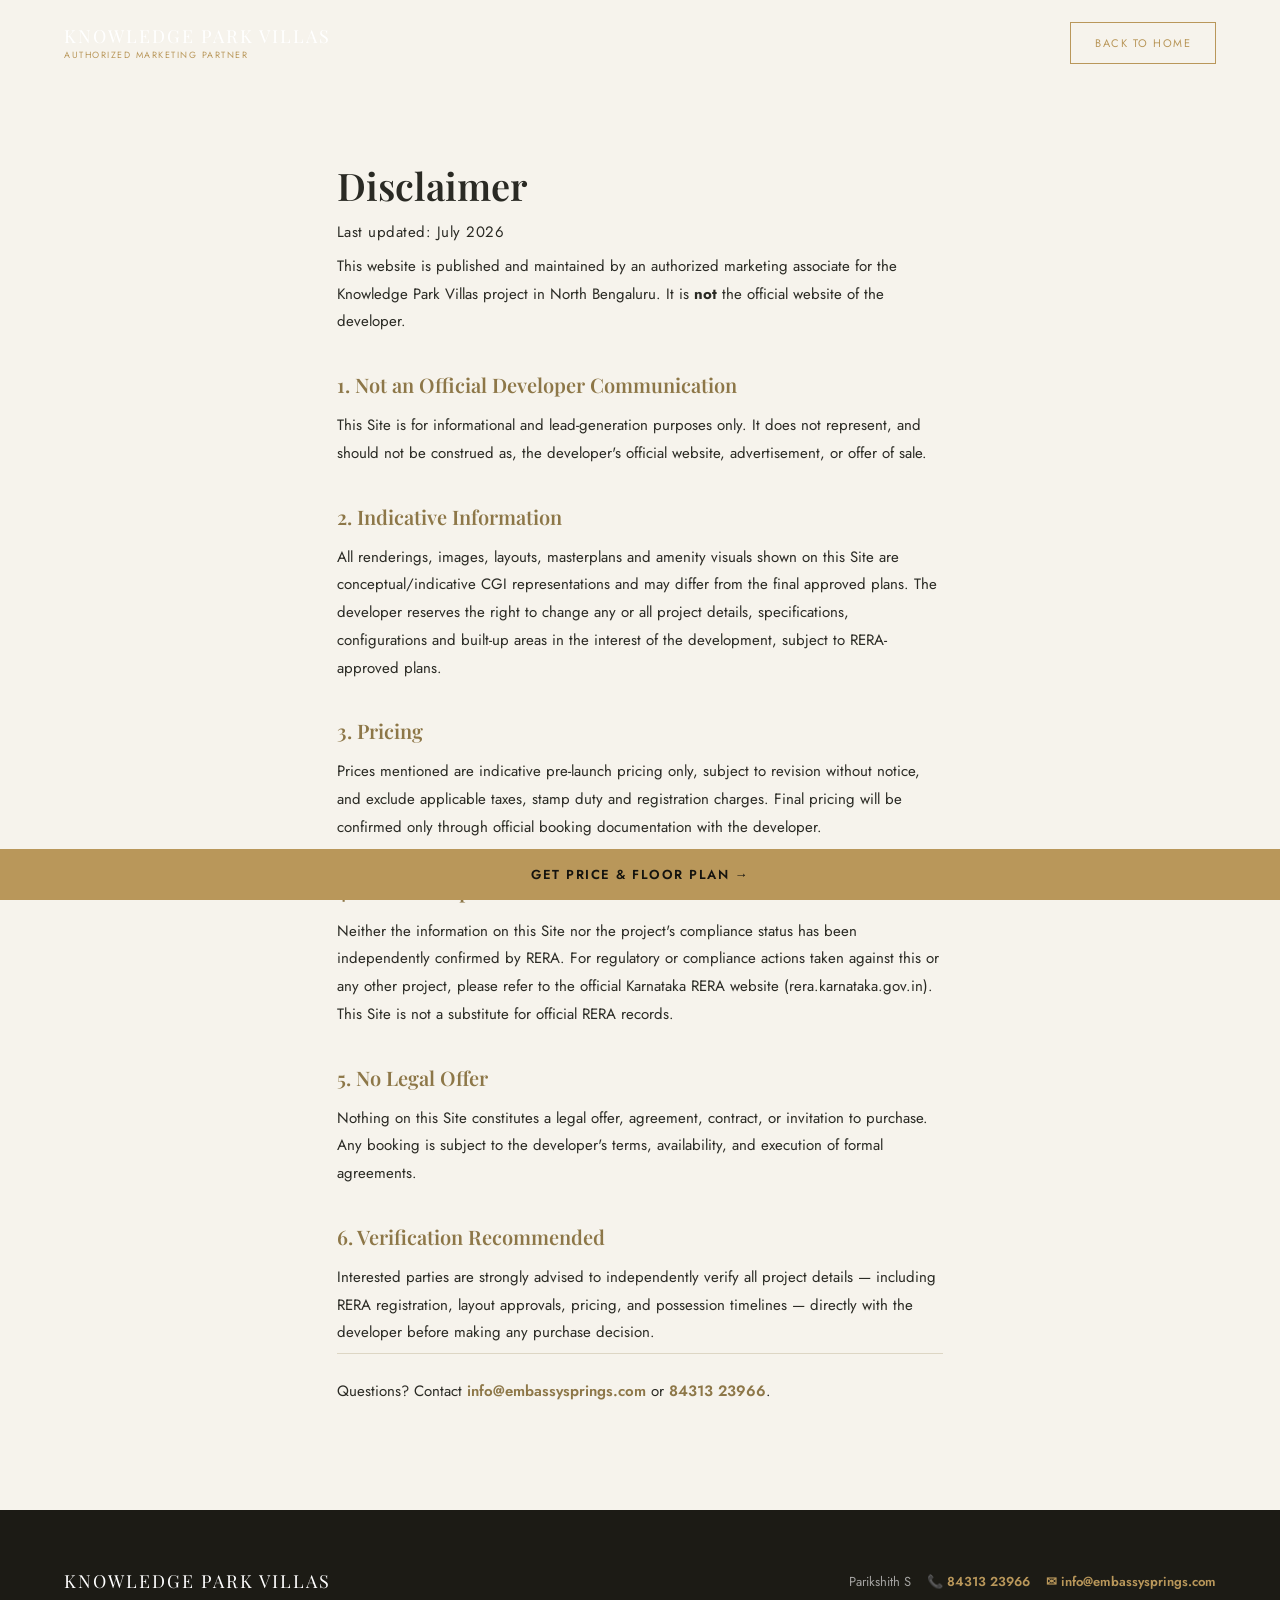
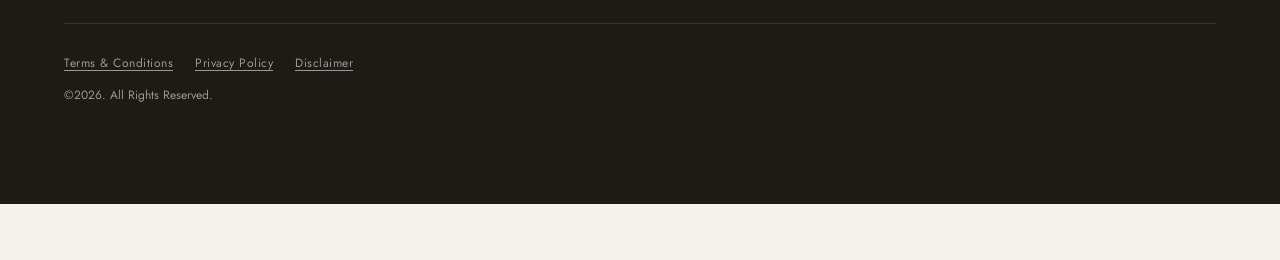
==== disclaimer.html @ 80ee33af "Add project site files" ====
<!DOCTYPE html>
<html lang="en">
<head>
<meta charset="UTF-8">
<meta name="viewport" content="width=device-width, initial-scale=1.0">
<title>Disclaimer | Knowledge Park Villas</title>
<meta name="description" content="Disclaimer for the Knowledge Park Villas pre-launch information website, North Bengaluru. Not an official developer communication.">
<meta name="robots" content="index, follow">
<link rel="canonical" href="https://knowledgeparkvillas.com/disclaimer.html">
<link rel="icon" type="image/svg+xml" href="data:image/svg+xml,%3Csvg xmlns='http://www.w3.org/2000/svg' viewBox='0 0 100 100'%3E%3Crect width='100' height='100' fill='%2315140f'/%3E%3Ctext x='50' y='68' font-size='60' text-anchor='middle' fill='%23b9975a' font-family='Georgia,serif'%3EK%3C/text%3E%3C/svg%3E">
<link rel="stylesheet" href="style.css">
<link rel="preconnect" href="https://fonts.googleapis.com">
<link href="https://fonts.googleapis.com/css2?family=Playfair+Display:ital,wght@0,500;0,600;1,500;1,600&family=Jost:wght@300;400;500;600&display=swap" rel="stylesheet">
</head>
<body>

  <header class="navbar scrolled">
    <a href="index.html" class="logo">
      KNOWLEDGE PARK VILLAS
      <span>Authorized Marketing Partner</span>
    </a>
    <a href="index.html" class="nav-cta">Back to Home</a>
  </header>

  <section class="legal-page">
    <h1>Disclaimer</h1>
    <p class="legal-updated">Last updated: July 2026</p>

    <p>This website is published and maintained by an authorized marketing associate for the Knowledge Park Villas project in North Bengaluru. It is <strong>not</strong> the official website of the developer.</p>

    <h2>1. Not an Official Developer Communication</h2>
    <p>This Site is for informational and lead-generation purposes only. It does not represent, and should not be construed as, the developer's official website, advertisement, or offer of sale.</p>

    <h2>2. Indicative Information</h2>
    <p>All renderings, images, layouts, masterplans and amenity visuals shown on this Site are conceptual/indicative CGI representations and may differ from the final approved plans. The developer reserves the right to change any or all project details, specifications, configurations and built-up areas in the interest of the development, subject to RERA-approved plans.</p>

    <h2>3. Pricing</h2>
    <p>Prices mentioned are indicative pre-launch pricing only, subject to revision without notice, and exclude applicable taxes, stamp duty and registration charges. Final pricing will be confirmed only through official booking documentation with the developer.</p>

    <h2>4. RERA Compliance</h2>
    <p>Neither the information on this Site nor the project's compliance status has been independently confirmed by RERA. For regulatory or compliance actions taken against this or any other project, please refer to the official Karnataka RERA website (rera.karnataka.gov.in). This Site is not a substitute for official RERA records.</p>

    <h2>5. No Legal Offer</h2>
    <p>Nothing on this Site constitutes a legal offer, agreement, contract, or invitation to purchase. Any booking is subject to the developer's terms, availability, and execution of formal agreements.</p>

    <h2>6. Verification Recommended</h2>
    <p>Interested parties are strongly advised to independently verify all project details — including RERA registration, layout approvals, pricing, and possession timelines — directly with the developer before making any purchase decision.</p>

    <p class="legal-contact">Questions? Contact <a href="mailto:info@embassysprings.com">info@embassysprings.com</a> or <a href="tel:8431323966">84313 23966</a>.</p>
  </section>

  <footer>
    <div class="footer-top">
      <a href="index.html" class="logo">KNOWLEDGE PARK VILLAS</a>
      <div class="footer-phone">
        <span>Parikshith S</span>
        <a href="tel:8431323966">📞 84313 23966</a>
        <a href="mailto:info@embassysprings.com">✉ info@embassysprings.com</a>
      </div>
    </div>
    <div class="legal-links">
      <a href="terms.html">Terms &amp; Conditions</a>
      <a href="privacy.html">Privacy Policy</a>
      <a href="disclaimer.html">Disclaimer</a>
    </div>
    <p class="copy">©2026. All Rights Reserved.</p>
  </footer>

  <a href="index.html#enquire" class="sticky-cta">Get Price &amp; Floor Plan →</a>

  <script src="script.js"></script>
</body>
</html>
---- style.css ----
:root {
  --black: #15140f;
  --black-soft: #1c1b15;
  --cream: #f6f3ec;
  --cream-dim: #ece7da;
  --gold: #b9975a;
  --gold-dim: #8d7748;
  --text: #2a2a24;
  --muted: #6e6a5d;
  --muted-light: rgba(246,243,236,0.7);
}

* { margin: 0; padding: 0; box-sizing: border-box; }
html { scroll-behavior: smooth; }

body {
  font-family: 'Jost', sans-serif;
  background: var(--cream);
  color: var(--text);
  overflow-x: hidden;
}

h1, h2, h3 { font-family: 'Playfair Display', serif; font-weight: 600; }
em { font-style: italic; font-weight: 500; color: var(--gold); }
a { color: inherit; text-decoration: none; }
ul { list-style: none; }

/* Fade-up scroll animation */
.fade-up {
  opacity: 0;
  transform: translateY(28px);
  transition: opacity 0.9s cubic-bezier(.2,.6,.2,1), transform 0.9s cubic-bezier(.2,.6,.2,1);
}
.fade-up.visible {
  opacity: 1;
  transform: translateY(0);
}

/* Navbar */
.navbar {
  position: fixed;
  top: 0; left: 0; right: 0;
  z-index: 100;
  display: flex;
  align-items: center;
  justify-content: space-between;
  padding: 22px 5%;
  background: rgba(21,20,15,0.0);
  transition: background 0.4s ease, padding 0.4s ease;
}
.navbar.scrolled {
  background: rgba(21,20,15,0.92);
  padding: 14px 5%;
  backdrop-filter: blur(8px);
}

.logo {
  color: #fff;
  font-family: 'Playfair Display', serif;
  font-size: 18px;
  letter-spacing: 2px;
  display: flex;
  flex-direction: column;
  line-height: 1.3;
}
.logo span {
  font-family: 'Jost', sans-serif;
  font-size: 9px;
  letter-spacing: 1.5px;
  color: var(--gold);
  text-transform: uppercase;
}

.nav-links { display: flex; gap: 34px; }
.nav-links a {
  color: rgba(255,255,255,0.85);
  font-size: 12px;
  letter-spacing: 1.5px;
  text-transform: uppercase;
}
.nav-links a:hover { color: var(--gold); }

.nav-cta {
  border: 1px solid var(--gold);
  color: var(--gold);
  font-size: 11px;
  letter-spacing: 1.5px;
  text-transform: uppercase;
  padding: 12px 24px;
}
.nav-cta:hover { background: var(--gold); color: var(--black); }

.nav-toggle {
  display: none;
  flex-direction: column;
  justify-content: center;
  gap: 5px;
  width: 30px;
  height: 24px;
  background: none;
  border: none;
  cursor: pointer;
  z-index: 200;
}
.nav-toggle span {
  display: block;
  width: 100%;
  height: 1.5px;
  background: #fff;
  transition: transform 0.3s ease, opacity 0.3s ease;
}
.nav-toggle.open span:nth-child(1) { transform: translateY(6.5px) rotate(45deg); }
.nav-toggle.open span:nth-child(2) { opacity: 0; }
.nav-toggle.open span:nth-child(3) { transform: translateY(-6.5px) rotate(-45deg); }

.mobile-nav {
  position: fixed;
  top: 0; right: -100%;
  width: 78%;
  max-width: 320px;
  height: 100vh;
  background: var(--black);
  z-index: 150;
  display: flex;
  flex-direction: column;
  justify-content: center;
  gap: 28px;
  padding: 40px;
  transition: right 0.4s ease;
}
.mobile-nav.open { right: 0; }

.nav-backdrop {
  position: fixed;
  top: 0; left: 0; right: 0; bottom: 0;
  background: rgba(0,0,0,0.5);
  z-index: 140;
  opacity: 0;
  pointer-events: none;
  transition: opacity 0.3s ease;
}
.nav-backdrop.open {
  opacity: 1;
  pointer-events: auto;
}
.mobile-nav a {
  color: #fff;
  font-size: 16px;
  letter-spacing: 1px;
  text-transform: uppercase;
}
.mobile-nav .btn-gold {
  margin-top: 14px;
  text-align: center;
}
body.nav-open { overflow: hidden; }

/* Hero */
.hero {
  position: relative;
  height: 100vh;
  display: flex;
  align-items: center;
  overflow: hidden;
}
.hero-video {
  position: absolute;
  background-image: url('assets/lodha.png');
  top: 0; left: 0;
  width: 100%; height: 100%;
  object-fit: cover;
  z-index: 0;
}
.hero-overlay {
  position: absolute;
  top: 0; left: 0; right: 0; bottom: 0;
  background: linear-gradient(180deg, rgba(10,10,8,0.55) 0%, rgba(10,10,8,0.35) 45%, rgba(10,10,8,0.75) 100%);
  z-index: 1;
}
.hero-content {
  position: relative;
  z-index: 2;
  color: #fff;
  max-width: 720px;
  padding: 0 5%;
}
.eyebrow {
  letter-spacing: 3px;
  font-size: 12px;
  color: var(--gold);
  margin-bottom: 22px;
  text-transform: uppercase;
}
.hero h1 {
  font-size: 56px;
  line-height: 1.18;
  margin-bottom: 22px;
}
.hero-sub {
  font-size: 16px;
  color: rgba(255,255,255,0.85);
  max-width: 480px;
  margin-bottom: 34px;
}

.btn-gold {
  display: inline-block;
  background: var(--gold);
  color: var(--black);
  padding: 16px 36px;
  font-size: 12px;
  letter-spacing: 2px;
  text-transform: uppercase;
  transition: background 0.3s ease, transform 0.3s ease;
}
.btn-gold:hover { background: var(--cream); transform: translateY(-2px); }

.btn-outline {
  display: inline-block;
  border: 1px solid var(--gold-dim);
  color: var(--gold-dim);
  padding: 14px 30px;
  font-size: 11px;
  letter-spacing: 2px;
  text-transform: uppercase;
  transition: all 0.3s ease;
}
.btn-outline:hover { background: var(--gold); color: #fff; border-color: var(--gold); }

.scroll-indicator {
  position: absolute;
  bottom: -120px;
  left: 0;
  font-size: 10px;
  letter-spacing: 3px;
  color: rgba(255,255,255,0.7);
  display: flex;
  flex-direction: column;
  align-items: center;
  gap: 10px;
}
.scroll-indicator span {
  width: 1px;
  height: 36px;
  background: rgba(255,255,255,0.5);
  animation: scrolldown 1.8s infinite;
}
@keyframes scrolldown {
  0% { transform: scaleY(0); transform-origin: top; opacity: 0; }
  40% { transform: scaleY(1); transform-origin: top; opacity: 1; }
  100% { transform: scaleY(0); transform-origin: bottom; opacity: 0; }
}

/* Marquee */
.marquee {
  background: var(--black);
  overflow: hidden;
  padding: 16px 0;
  white-space: nowrap;
}
.marquee-track {
  display: inline-flex;
  animation: scrollMarquee 32s linear infinite;
}
.marquee-track span {
  color: var(--gold);
  font-size: 12px;
  letter-spacing: 2px;
  text-transform: uppercase;
  padding: 0 28px;
}
@keyframes scrollMarquee {
  0% { transform: translateX(0); }
  100% { transform: translateX(-50%); }
}

/* Section generics */
section { padding: 110px 5%; }
.tag {
  color: var(--gold-dim);
  font-size: 12px;
  letter-spacing: 3px;
  text-transform: uppercase;
  margin-bottom: 18px;
}
.center { text-align: center; }
section h2 { font-size: 38px; line-height: 1.3; margin-bottom: 24px; }

/* Overview */
.overview {
  display: grid;
  grid-template-columns: 1.2fr 1fr;
  gap: 60px;
  align-items: start;
}
.overview-text p { color: var(--muted); font-size: 15.5px; line-height: 1.85; margin-bottom: 26px; max-width: 520px; }
.overview-text ul { margin-bottom: 30px; }
.overview-text li { font-size: 14px; color: var(--text); margin-bottom: 12px; }

.stat-grid {
  display: grid;
  grid-template-columns: repeat(2, 1fr);
  gap: 1px;
  background: var(--gold-dim);
  border: 1px solid var(--gold-dim);
}
.stat-box {
  background: var(--cream);
  padding: 36px 24px;
}
.stat-box strong {
  display: block;
  font-family: 'Playfair Display', serif;
  font-size: 32px;
  color: var(--gold-dim);
  margin-bottom: 8px;
}
.stat-box span {
  font-size: 11px;
  letter-spacing: 1.5px;
  text-transform: uppercase;
  color: var(--muted);
}

/* Gallery */
.gallery { padding: 0 5% 110px; }
.gallery-grid {
  display: grid;
  grid-template-columns: repeat(3, 1fr);
  grid-template-rows: 280px 280px;
  gap: 8px;
}
.g-item {
  border-radius: 2px;
  overflow: hidden;
}
.g-item img {
  width: 100%;
  height: 100%;
  object-fit: cover;
  display: block;
  transition: transform 0.6s ease;
}
.g-item:hover img { transform: scale(1.05); }
.g-tall { grid-row: span 2; }
.g-wide { grid-column: span 2; }

/* Highlights */
.highlights { background: var(--black); color: #fff; }
.highlights .tag { color: var(--gold); }
.highlights h2 { color: #fff; }
.highlight-grid {
  display: grid;
  grid-template-columns: repeat(4, 1fr);
  gap: 1px;
  background: rgba(255,255,255,0.12);
  margin-top: 60px;
}
.highlight-card {
  background: var(--black);
  padding: 40px 28px;
  position: relative;
}
.hnum { font-family: 'Playfair Display', serif; font-size: 13px; color: rgba(255,255,255,0.35); }
.htag { color: var(--gold); font-size: 11px; letter-spacing: 2px; margin: 18px 0 10px; }
.highlight-card h3 { color: #fff; font-size: 19px; margin-bottom: 12px; }
.highlight-card p { font-size: 13.5px; color: rgba(255,255,255,0.6); line-height: 1.7; }

/* Pricing */
.pricing { background: var(--cream-dim); }
.price-grid {
  display: grid;
  grid-template-columns: repeat(4, 1fr);
  gap: 22px;
  margin-top: 60px;
}
.price-card {
  background: var(--cream);
  border: 1px solid #ddd6c4;
  padding: 38px 28px;
  position: relative;
  transition: transform 0.4s ease, box-shadow 0.4s ease;
}
.price-card:hover { transform: translateY(-6px); box-shadow: 0 20px 40px rgba(0,0,0,0.08); }
.price-card.featured { border-color: var(--gold); background: #fffdf7; }
.ribbon {
  position: absolute;
  top: -1px; right: -1px;
  background: var(--gold);
  color: #fff;
  font-size: 10px;
  letter-spacing: 1px;
  text-transform: uppercase;
  padding: 6px 14px;
}
.price-card h3 { font-size: 24px; margin-bottom: 10px; }
.psize { font-size: 12.5px; color: var(--muted); margin-bottom: 14px; }
.pprice { font-family: 'Playfair Display', serif; font-size: 22px; color: var(--gold-dim); margin-bottom: 18px; }
.price-card ul { margin-bottom: 26px; }
.price-card li {
  font-size: 13px;
  color: var(--text);
  margin-bottom: 8px;
  padding-left: 14px;
  position: relative;
}
.price-card li::before {
  content: '✦';
  position: absolute;
  left: 0;
  color: var(--gold);
  font-size: 10px;
}
.price-note {
  text-align: center;
  font-size: 12px;
  color: var(--muted);
  max-width: 640px;
  margin: 50px auto 0;
  line-height: 1.7;
}

/* Location */
.location {
  display: grid;
  grid-template-columns: 1fr 1fr;
  gap: 60px;
  align-items: center;
}
.location-text p { color: var(--muted); font-size: 15px; line-height: 1.8; margin-bottom: 30px; max-width: 460px; }
.loc-list {
  display: grid;
  grid-template-columns: repeat(2, 1fr);
  gap: 24px;
  margin-bottom: 34px;
}
.loc-list div { display: flex; flex-direction: column; gap: 4px; }
.loc-list strong { font-family: 'Playfair Display', serif; color: var(--gold-dim); font-size: 18px; }
.loc-list span { font-size: 12.5px; color: var(--muted); }
.location-map iframe {
  width: 100%;
  height: 360px;
  border: 0;
  filter: grayscale(15%);
}

/* About */
.about { text-align: center; }
.about-lead {
  max-width: 640px;
  margin: 0 auto 60px;
  font-size: 15.5px;
  color: var(--muted);
  line-height: 1.85;
}
.about-grid {
  display: grid;
  grid-template-columns: repeat(3, 1fr);
  gap: 1px;
  background: #ddd6c4;
  border: 1px solid #ddd6c4;
}
.about-card {
  background: var(--cream);
  padding: 40px 30px;
  text-align: left;
}
.about-card .hnum { font-family: 'Playfair Display', serif; font-size: 13px; color: var(--muted); opacity: 0.6; }
.about-card h3 { font-size: 18px; margin: 16px 0 12px; }
.about-card p { font-size: 13.5px; color: var(--muted); line-height: 1.7; }
.about-cta { display: inline-block; margin-top: 50px; }

/* FAQ */
.faq { background: var(--cream-dim); }
.accordion { max-width: 760px; margin: 60px auto 0; }
.acc-item { border-bottom: 1px solid #ddd6c4; }
.acc-head {
  width: 100%;
  background: none;
  border: none;
  text-align: left;
  font-family: 'Jost', sans-serif;
  font-size: 16px;
  padding: 24px 4px;
  display: flex;
  justify-content: space-between;
  align-items: center;
  cursor: pointer;
  color: var(--text);
}
.acc-head span { color: var(--gold-dim); font-size: 20px; transition: transform 0.3s ease; }
.acc-item.open .acc-head span { transform: rotate(45deg); }
.acc-body {
  max-height: 0;
  overflow: hidden;
  transition: max-height 0.4s ease;
}
.acc-item.open .acc-body { max-height: 200px; }
.acc-body p { font-size: 14px; color: var(--muted); line-height: 1.8; padding: 0 4px 24px; max-width: 600px; }

/* Enquire */
.enquire { background: var(--black); color: #fff; text-align: center; }
.enquire .tag { color: var(--gold); }
.enquire h2 { color: #fff; }
.enquire-sub { color: rgba(255,255,255,0.65); max-width: 480px; margin: 0 auto 50px; font-size: 14.5px; }
.enquiry-form {
  max-width: 480px;
  margin: 0 auto 36px;
  display: flex;
  flex-direction: column;
  gap: 16px;
}
.enquiry-form input,
.enquiry-form select {
  background: rgba(255,255,255,0.05);
  border: 1px solid rgba(255,255,255,0.2);
  color: #fff;
  padding: 15px 18px;
  font-family: 'Jost', sans-serif;
  font-size: 14px;
}
.enquiry-form input::placeholder { color: rgba(255,255,255,0.45); }
.enquiry-form select { color: rgba(255,255,255,0.75); cursor: pointer; }
.enquiry-form select option { color: #1a1a1a; background: #fff; }
.phone-row { display: flex; gap: 10px; position: relative; }
.phone-row input { flex: 1; min-width: 0; }

/* Custom searchable country-code select */
.cc-select { position: relative; flex: 0 0 120px; }
.cc-trigger {
  width: 100%;
  height: 100%;
  background: rgba(255,255,255,0.05);
  border: 1px solid rgba(255,255,255,0.2);
  color: #fff;
  padding: 15px 10px;
  font-family: 'Jost', sans-serif;
  font-size: 14px;
  display: flex;
  align-items: center;
  justify-content: space-between;
  gap: 6px;
  cursor: pointer;
}
.cc-trigger:hover { border-color: rgba(255,255,255,0.4); }
.cc-arrow { font-size: 10px; color: var(--gold); transition: transform 0.25s ease; }
.cc-select.open .cc-arrow { transform: rotate(180deg); }

.cc-dropdown {
  display: none;
  position: fixed;
  width: 280px;
  max-width: 80vw;
  background-color: var(--black-soft);
  border: 1px solid rgba(255,255,255,0.15);
  border-radius: 6px;
  box-shadow: 0 20px 50px rgba(0,0,0,0.5);
  z-index: 999;
  overflow: hidden;
  isolation: isolate;
  transform: translateZ(0);
  -webkit-transform: translateZ(0);
  will-change: transform;
  backface-visibility: hidden;
}
.cc-dropdown.open { display: block; }

.cc-search {
  width: 100%;
  padding: 14px 16px;
  background: rgba(255,255,255,0.04);
  border: none;
  border-bottom: 1px solid rgba(255,255,255,0.12);
  color: #fff;
  font-family: 'Jost', sans-serif;
  font-size: 14px;
  outline: none;
}
.cc-search::placeholder { color: rgba(255,255,255,0.4); }

.cc-list {
  list-style: none;
  max-height: 260px;
  overflow-y: auto;
  padding: 6px 0;
}
.cc-list li {
  display: flex;
  justify-content: space-between;
  gap: 12px;
  padding: 11px 16px;
  font-size: 13.5px;
  color: rgba(255,255,255,0.85);
  cursor: pointer;
}
.cc-list li:hover { background: rgba(185,151,90,0.15); color: #fff; }
.cc-item-name { white-space: nowrap; overflow: hidden; text-overflow: ellipsis; }
.cc-item-code { color: var(--gold); flex-shrink: 0; }
.cc-empty { color: rgba(255,255,255,0.45); cursor: default; justify-content: center; }
.cc-empty:hover { background: none; }

.cc-list::-webkit-scrollbar { width: 6px; }
.cc-list::-webkit-scrollbar-thumb { background: rgba(255,255,255,0.2); border-radius: 3px; }
.enquiry-form button {
  background: var(--gold);
  color: var(--black);
  border: none;
  padding: 16px;
  font-size: 13px;
  letter-spacing: 2px;
  text-transform: uppercase;
  cursor: pointer;
  transition: background 0.3s ease;
}
.enquiry-form button:hover { background: var(--cream); }
.contact-block { font-size: 14px; color: rgba(255,255,255,0.65); }
.contact-block a { color: var(--gold); font-weight: 600; }

/* Footer */
footer {
  background: var(--black-soft);
  color: rgba(255,255,255,0.55);
  padding: 60px 5% 100px;
}
.footer-top {
  display: flex;
  justify-content: space-between;
  align-items: center;
  padding-bottom: 30px;
  border-bottom: 1px solid rgba(255,255,255,0.1);
  margin-bottom: 30px;
}
.footer-top .logo { color: #fff; }
.footer-top .logo span { display: none; }
.footer-top nav { display: flex; gap: 26px; }
.footer-top nav a { font-size: 12px; letter-spacing: 1px; text-transform: uppercase; color: rgba(255,255,255,0.6); }
.footer-phone { display: flex; align-items: center; gap: 16px; flex-wrap: wrap; font-size: 13px; color: var(--gold); font-weight: 600; }
.footer-phone span { color: rgba(255,255,255,0.6); font-weight: 400; }
.footer-phone a { color: var(--gold); }

.legal-links { display: flex; gap: 22px; margin-bottom: 14px; }
.legal-links a { font-size: 12px; letter-spacing: 0.5px; color: rgba(255,255,255,0.55); text-decoration: underline; text-underline-offset: 3px; }
.legal-links a:hover { color: var(--gold); }

.rera-block {
  border-top: 1px solid rgba(255,255,255,0.1);
  padding-top: 26px;
  margin-bottom: 26px;
}
.rera-tag {
  color: var(--gold);
  font-size: 11px;
  letter-spacing: 2px;
  text-transform: uppercase;
  margin-bottom: 14px;
}
.rera-grid {
  display: flex;
  flex-wrap: wrap;
  gap: 26px 48px;
}
.rera-grid div { display: flex; flex-direction: column; gap: 4px; }
.rera-grid span { font-size: 11px; color: rgba(255,255,255,0.45); text-transform: uppercase; letter-spacing: 0.5px; }
.rera-grid strong { font-size: 12.5px; color: rgba(255,255,255,0.8); font-weight: 500; letter-spacing: 0.3px; }

.disclaimer { font-size: 11.5px; line-height: 1.8; max-width: 900px; margin-bottom: 16px; color: rgba(255,255,255,0.4); }
.copy { font-size: 12px; }

/* Sticky CTA */
.sticky-cta {
  position: fixed;
  bottom: 0; left: 0; right: 0;
  z-index: 99;
  background: var(--gold);
  color: var(--black);
  text-align: center;
  padding: 16px;
  font-size: 13px;
  letter-spacing: 1.5px;
  text-transform: uppercase;
  font-weight: 600;
}
.sticky-cta:hover { background: #c9a866; }

@media (max-width: 1000px) {
  .nav-links, .nav-cta { display: none; }
  .nav-toggle { display: flex; }
  .overview, .location { grid-template-columns: 1fr; }
  .highlight-grid, .price-grid, .about-grid { grid-template-columns: repeat(2, 1fr); }
  .gallery-grid { grid-template-columns: repeat(2, 1fr); grid-template-rows: repeat(2, 220px); }
  .g-tall, .g-wide { grid-row: span 1; grid-column: span 1; }
  .hero h1 { font-size: 42px; }
  section h2 { font-size: 30px; }
  .loc-list { grid-template-columns: 1fr; }
  section { padding: 80px 6%; }
}

@media (max-width: 760px) {
  .footer-top { flex-direction: column; align-items: flex-start; gap: 18px; }
  .footer-top nav { flex-wrap: wrap; gap: 16px 22px; }
  .location-map iframe { height: 280px; }
}

@media (max-width: 600px) {
  .highlight-grid, .price-grid, .gallery-grid, .about-grid { grid-template-columns: 1fr; }
  .gallery-grid { grid-template-rows: repeat(4, 180px); }
  .g-tall, .g-wide { grid-column: span 1; grid-row: span 1; }
  .stat-grid { grid-template-columns: 1fr; }

  .navbar { padding: 16px 6%; }
  .logo { font-size: 15px; }
  .logo span { font-size: 8px; }

  .cc-select { flex: 0 0 100px; }
  .cc-trigger { padding: 13px 8px; font-size: 13px; }
  .cc-dropdown { width: 260px; }

  .hero-content { padding: 0 6%; }
  .eyebrow { font-size: 10.5px; margin-bottom: 16px; }
  .hero h1 { font-size: 32px; line-height: 1.22; margin-bottom: 16px; }
  .hero-sub { font-size: 14px; margin-bottom: 26px; }
  .btn-gold, .btn-outline { padding: 14px 26px; font-size: 11px; }
  .scroll-indicator { display: none; }

  section { padding: 64px 6%; }
  section h2 { font-size: 25px; }
  .tag { font-size: 11px; letter-spacing: 2px; }

  .marquee-track span { font-size: 10.5px; padding: 0 18px; }

  .overview-text p, .location-text p { font-size: 14px; }
  .stat-box { padding: 26px 20px; }
  .stat-box strong { font-size: 26px; }

  .highlight-card { padding: 32px 22px; }
  .price-card { padding: 30px 22px; }
  .price-grid { gap: 16px; }

  .loc-list { gap: 18px; }
  .location-map iframe { height: 240px; }

  .accordion { margin-top: 40px; }
  .acc-head { font-size: 14.5px; padding: 20px 2px; }

  .enquiry-form { max-width: 100%; }
  .enquire-sub { margin-bottom: 36px; }

  .sticky-cta { font-size: 11.5px; padding: 14px; }
  .disclaimer { font-size: 11px; }
  .gallery { padding: 0 6% 64px; }
}

@media (max-width: 380px) {
  .hero h1 { font-size: 28px; }
  .loc-list { grid-template-columns: 1fr; }
}

body { padding-bottom: 56px; }

/* Legal pages */
.legal-page {
  max-width: 760px;
  margin: 0 auto;
  padding: 160px 6% 100px;
}
.legal-page h1 { font-size: 38px; margin-bottom: 8px; }
.legal-updated { font-size: 12.5px; color: var(--muted); letter-spacing: 0.5px; margin-bottom: 40px; }
.legal-page h2 { font-size: 20px; margin: 36px 0 14px; color: var(--gold-dim); }
.legal-page p { font-size: 15px; line-height: 1.85; color: var(--text); margin-bottom: 4px; }
.legal-page p + p { margin-top: 6px; }
.legal-contact { margin-top: 44px; padding-top: 24px; border-top: 1px solid #ddd6c4; font-size: 14px; color: var(--muted); }
.legal-contact a { color: var(--gold-dim); font-weight: 600; }

@media (max-width: 600px) {
  .legal-page { padding: 120px 6% 70px; }
  .legal-page h1 { font-size: 28px; }
  .legal-page h2 { font-size: 17px; }
  .legal-page p { font-size: 14px; }
}
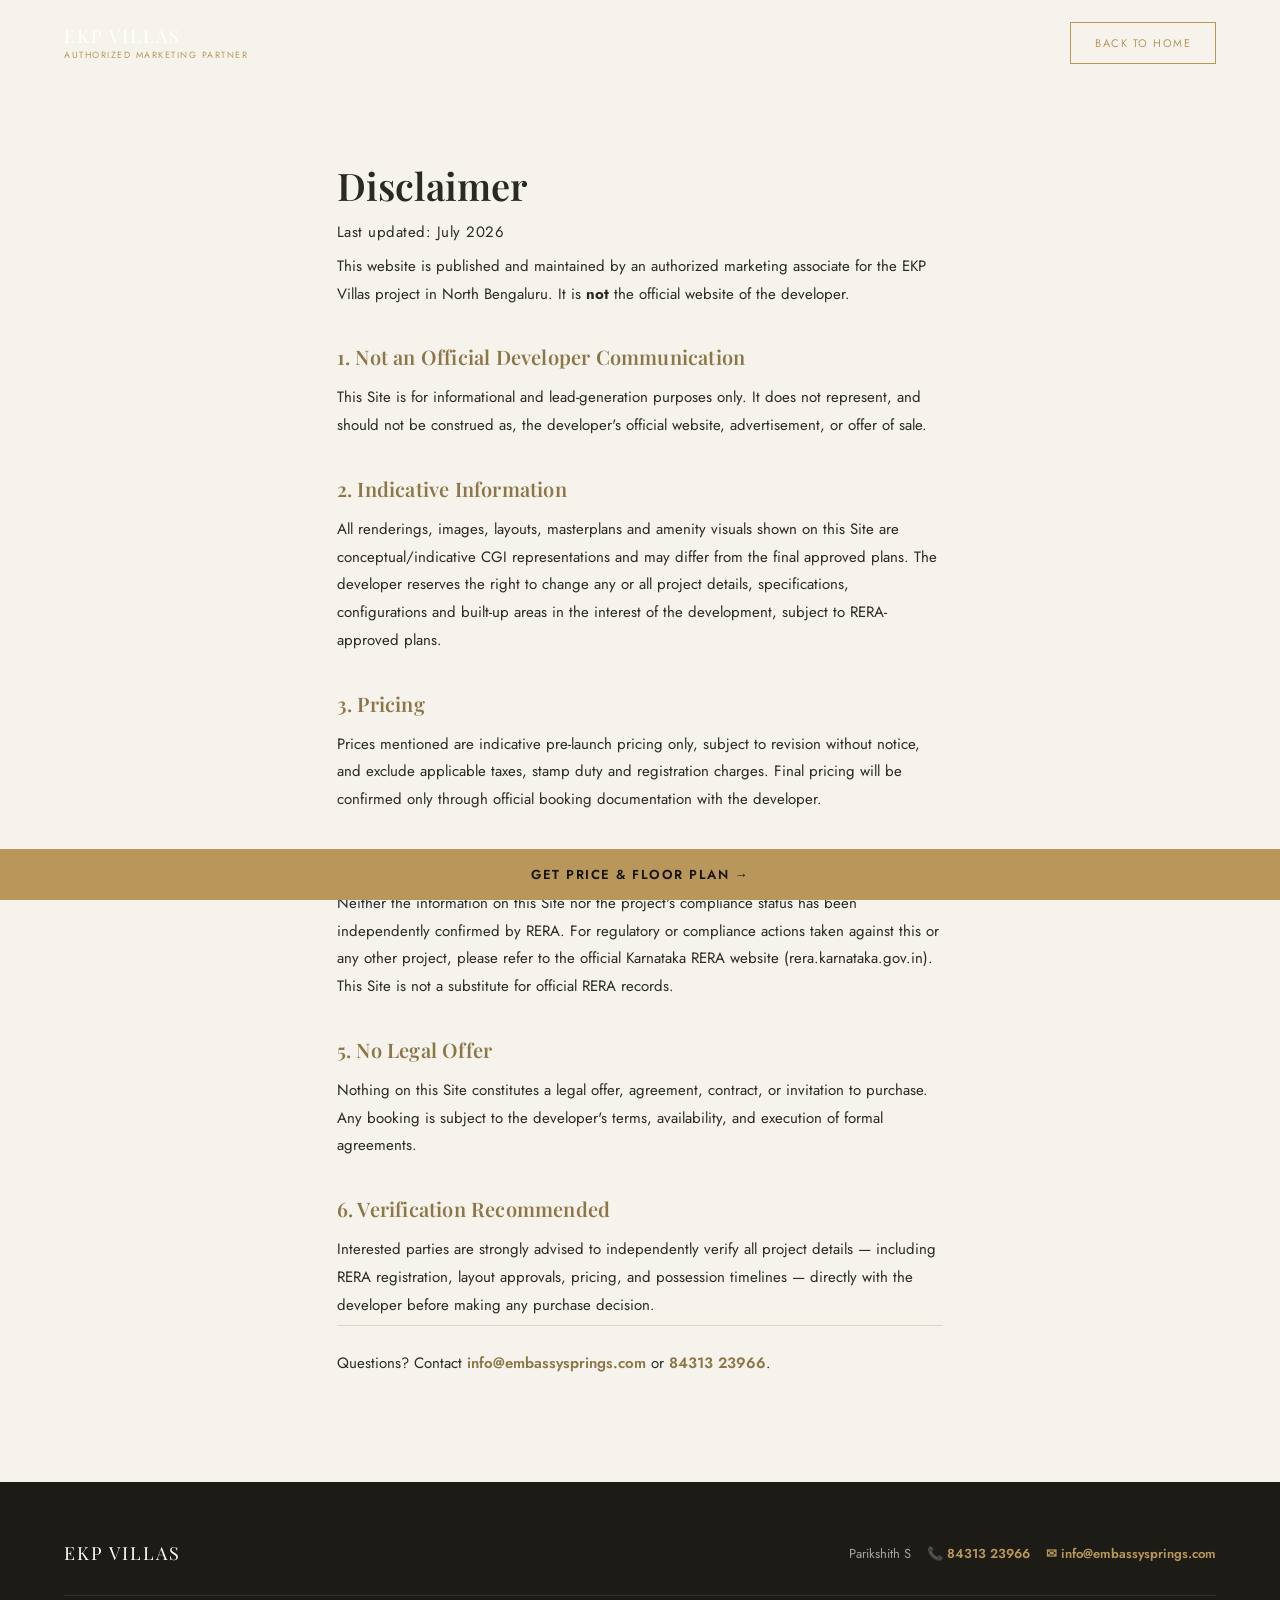
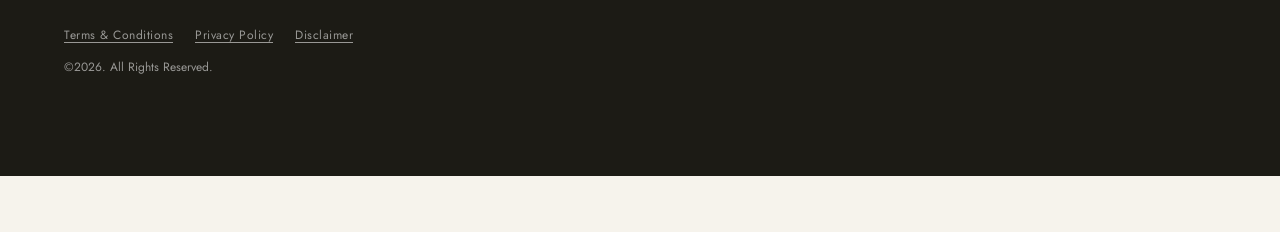
==== commit 949be3f5: "Rebrand to EKP Villas and elevate site to luxury feel Rebrands the project from Knowledge Park Villa" ====
--- a/disclaimer.html
+++ b/disclaimer.html
@@ -3,10 +3,10 @@
 <head>
 <meta charset="UTF-8">
 <meta name="viewport" content="width=device-width, initial-scale=1.0">
-<title>Disclaimer | Knowledge Park Villas</title>
-<meta name="description" content="Disclaimer for the Knowledge Park Villas pre-launch information website, North Bengaluru. Not an official developer communication.">
+<title>Disclaimer | EKP Villas</title>
+<meta name="description" content="Disclaimer for the EKP Villas pre-launch information website, North Bengaluru. Not an official developer communication.">
 <meta name="robots" content="index, follow">
-<link rel="canonical" href="https://knowledgeparkvillas.com/disclaimer.html">
+<link rel="canonical" href="https://luxuryprojectinsadahalli.com/disclaimer.html">
 <link rel="icon" type="image/svg+xml" href="data:image/svg+xml,%3Csvg xmlns='http://www.w3.org/2000/svg' viewBox='0 0 100 100'%3E%3Crect width='100' height='100' fill='%2315140f'/%3E%3Ctext x='50' y='68' font-size='60' text-anchor='middle' fill='%23b9975a' font-family='Georgia,serif'%3EK%3C/text%3E%3C/svg%3E">
 <link rel="stylesheet" href="style.css">
 <link rel="preconnect" href="https://fonts.googleapis.com">
@@ -16,7 +16,7 @@
 
   <header class="navbar scrolled">
     <a href="index.html" class="logo">
-      KNOWLEDGE PARK VILLAS
+      EKP VILLAS
       <span>Authorized Marketing Partner</span>
     </a>
     <a href="index.html" class="nav-cta">Back to Home</a>
@@ -26,7 +26,7 @@
     <h1>Disclaimer</h1>
     <p class="legal-updated">Last updated: July 2026</p>
 
-    <p>This website is published and maintained by an authorized marketing associate for the Knowledge Park Villas project in North Bengaluru. It is <strong>not</strong> the official website of the developer.</p>
+    <p>This website is published and maintained by an authorized marketing associate for the EKP Villas project in North Bengaluru. It is <strong>not</strong> the official website of the developer.</p>
 
     <h2>1. Not an Official Developer Communication</h2>
     <p>This Site is for informational and lead-generation purposes only. It does not represent, and should not be construed as, the developer's official website, advertisement, or offer of sale.</p>
@@ -51,7 +51,7 @@
 
   <footer>
     <div class="footer-top">
-      <a href="index.html" class="logo">KNOWLEDGE PARK VILLAS</a>
+      <a href="index.html" class="logo">EKP VILLAS</a>
       <div class="footer-phone">
         <span>Parikshith S</span>
         <a href="tel:8431323966">📞 84313 23966</a>
--- a/style.css
+++ b/style.css
@@ -11,7 +11,7 @@
 }
 
 * { margin: 0; padding: 0; box-sizing: border-box; }
-html { scroll-behavior: smooth; }
+html { scroll-behavior: smooth; scrollbar-color: var(--gold-dim) var(--cream-dim); scrollbar-width: thin; }
 
 body {
   font-family: 'Jost', sans-serif;
@@ -25,16 +25,96 @@
 a { color: inherit; text-decoration: none; }
 ul { list-style: none; }
 
+/* Custom scrollbar */
+::-webkit-scrollbar { width: 10px; }
+::-webkit-scrollbar-track { background: var(--cream-dim); }
+::-webkit-scrollbar-thumb { background: var(--gold-dim); border: 2px solid var(--cream-dim); }
+::-webkit-scrollbar-thumb:hover { background: var(--gold); }
+
+/* Preloader */
+.preloader {
+  position: fixed;
+  inset: 0;
+  z-index: 300;
+  background: var(--black);
+  display: flex;
+  align-items: center;
+  justify-content: center;
+  transition: opacity 0.7s ease, visibility 0.7s ease;
+}
+.preloader-inner { text-align: center; }
+.preloader-logo {
+  font-family: 'Playfair Display', serif;
+  color: #fff;
+  font-size: 22px;
+  letter-spacing: 6px;
+  margin-bottom: 18px;
+  opacity: 0;
+  animation: preloaderFade 1s ease forwards 0.15s;
+}
+.preloader-line {
+  display: block;
+  width: 0;
+  height: 1px;
+  margin: 0 auto;
+  background: var(--gold);
+  animation: preloaderLine 1.1s ease forwards 0.5s;
+}
+@keyframes preloaderFade { to { opacity: 1; } }
+@keyframes preloaderLine { to { width: 120px; } }
+.preloader.loaded { opacity: 0; visibility: hidden; }
+body.preloading { overflow: hidden; }
+
+/* Scroll progress bar */
+.scroll-progress {
+  position: fixed;
+  top: 0; left: 0;
+  height: 2.5px;
+  width: 0%;
+  background: var(--gold);
+  z-index: 250;
+  transition: width 0.1s linear;
+}
+
 /* Fade-up scroll animation */
 .fade-up {
   opacity: 0;
-  transform: translateY(28px);
-  transition: opacity 0.9s cubic-bezier(.2,.6,.2,1), transform 0.9s cubic-bezier(.2,.6,.2,1);
+  transform: translateY(28px) scale(0.98);
+  transition: opacity 1s cubic-bezier(.16,.8,.24,1), transform 1s cubic-bezier(.16,.8,.24,1);
 }
 .fade-up.visible {
   opacity: 1;
-  transform: translateY(0);
-}
+  transform: translateY(0) scale(1);
+}
+
+/* Deterministic cascade delays for grid/list reveals */
+.stat-grid .fade-up:nth-child(1),
+.gallery-grid .fade-up:nth-child(1),
+.highlight-grid .fade-up:nth-child(1),
+.price-grid .fade-up:nth-child(1),
+.about-grid .fade-up:nth-child(1),
+.loc-list .fade-up:nth-child(1),
+.accordion .fade-up:nth-child(1) { transition-delay: 0s; }
+.stat-grid .fade-up:nth-child(2),
+.gallery-grid .fade-up:nth-child(2),
+.highlight-grid .fade-up:nth-child(2),
+.price-grid .fade-up:nth-child(2),
+.about-grid .fade-up:nth-child(2),
+.loc-list .fade-up:nth-child(2),
+.accordion .fade-up:nth-child(2) { transition-delay: 0.12s; }
+.stat-grid .fade-up:nth-child(3),
+.gallery-grid .fade-up:nth-child(3),
+.highlight-grid .fade-up:nth-child(3),
+.price-grid .fade-up:nth-child(3),
+.about-grid .fade-up:nth-child(3),
+.loc-list .fade-up:nth-child(3),
+.accordion .fade-up:nth-child(3) { transition-delay: 0.24s; }
+.stat-grid .fade-up:nth-child(4),
+.gallery-grid .fade-up:nth-child(4),
+.highlight-grid .fade-up:nth-child(4),
+.loc-list .fade-up:nth-child(4),
+.accordion .fade-up:nth-child(4) { transition-delay: 0.36s; }
+.accordion .fade-up:nth-child(5) { transition-delay: 0.48s; }
 
 /* Navbar */
 .navbar {
@@ -73,12 +153,26 @@
 
 .nav-links { display: flex; gap: 34px; }
 .nav-links a {
+  position: relative;
   color: rgba(255,255,255,0.85);
   font-size: 12px;
   letter-spacing: 1.5px;
   text-transform: uppercase;
+  padding-bottom: 4px;
+}
+.nav-links a::after {
+  content: '';
+  position: absolute;
+  left: 0; bottom: 0;
+  width: 100%;
+  height: 1px;
+  background: var(--gold);
+  transform: scaleX(0);
+  transform-origin: right;
+  transition: transform 0.35s ease;
 }
 .nav-links a:hover { color: var(--gold); }
+.nav-links a:hover::after { transform: scaleX(1); transform-origin: left; }
 
 .nav-cta {
   border: 1px solid var(--gold);
@@ -163,18 +257,60 @@
   align-items: center;
   overflow: hidden;
 }
-.hero-video {
-  position: absolute;
-  background-image: url('assets/lodha.png');
+.hero-slider {
+  position: absolute;
   top: 0; left: 0;
   width: 100%; height: 100%;
-  object-fit: cover;
   z-index: 0;
 }
+.hero-slide {
+  position: absolute;
+  top: 0; left: 0;
+  width: 100%; height: 100%;
+  background-size: cover;
+  background-position: center;
+  opacity: 0;
+  transform: scale(1);
+  transition: opacity 1.6s ease;
+}
+.hero-slide.active {
+  opacity: 1;
+  animation: heroKenBurns 9s ease-out forwards;
+}
+@keyframes heroKenBurns {
+  0% { transform: scale(1.06); }
+  100% { transform: scale(1); }
+}
+.hero-slider-dots {
+  position: absolute;
+  bottom: 40px;
+  right: 5%;
+  z-index: 2;
+  display: flex;
+  gap: 10px;
+}
+.hero-slider-dots button {
+  width: 8px;
+  height: 8px;
+  border-radius: 50%;
+  border: none;
+  padding: 0;
+  background: rgba(255,255,255,0.4);
+  cursor: pointer;
+  transition: background 0.3s ease, width 0.3s ease, border-radius 0.3s ease;
+}
+.hero-slider-dots button.active {
+  background: var(--gold);
+  width: 24px;
+  border-radius: 4px;
+}
 .hero-overlay {
   position: absolute;
   top: 0; left: 0; right: 0; bottom: 0;
-  background: linear-gradient(180deg, rgba(10,10,8,0.55) 0%, rgba(10,10,8,0.35) 45%, rgba(10,10,8,0.75) 100%);
+  background:
+    radial-gradient(ellipse at 50% 50%, rgba(0,0,0,0) 45%, rgba(6,6,4,0.45) 100%),
+    linear-gradient(90deg, rgba(8,8,6,0.82) 0%, rgba(8,8,6,0.55) 40%, rgba(8,8,6,0.25) 70%),
+    linear-gradient(180deg, rgba(10,10,8,0.6) 0%, rgba(10,10,8,0.4) 45%, rgba(10,10,8,0.82) 100%);
   z-index: 1;
 }
 .hero-content {
@@ -185,22 +321,37 @@
   padding: 0 5%;
 }
 .eyebrow {
-  letter-spacing: 3px;
+  display: flex;
+  align-items: center;
+  gap: 14px;
+  letter-spacing: 4px;
   font-size: 12px;
   color: var(--gold);
-  margin-bottom: 22px;
-  text-transform: uppercase;
+  margin-bottom: 24px;
+  text-transform: uppercase;
+  text-shadow: 0 2px 12px rgba(0,0,0,0.5);
+}
+.eyebrow::before {
+  content: '';
+  width: 40px;
+  height: 1px;
+  background: var(--gold);
 }
 .hero h1 {
-  font-size: 56px;
+  font-size: 58px;
+  letter-spacing: 0.5px;
   line-height: 1.18;
-  margin-bottom: 22px;
+  margin-bottom: 26px;
+  text-shadow: 0 2px 20px rgba(0,0,0,0.45), 0 1px 4px rgba(0,0,0,0.6);
 }
 .hero-sub {
   font-size: 16px;
-  color: rgba(255,255,255,0.85);
+  color: rgba(255,255,255,0.92);
   max-width: 480px;
   margin-bottom: 34px;
+  padding-left: 18px;
+  border-left: 1px solid rgba(185,151,90,0.6);
+  text-shadow: 0 1px 10px rgba(0,0,0,0.5);
 }
 
 .btn-gold {
@@ -277,14 +428,41 @@
 /* Section generics */
 section { padding: 110px 5%; }
 .tag {
+  display: flex;
+  align-items: center;
+  gap: 12px;
   color: var(--gold-dim);
   font-size: 12px;
   letter-spacing: 3px;
   text-transform: uppercase;
   margin-bottom: 18px;
 }
+.tag::before {
+  content: '';
+  width: 32px;
+  height: 1px;
+  background: currentColor;
+  opacity: 0.7;
+  transform: scaleX(0);
+  transform-origin: left;
+  transition: transform 0.8s cubic-bezier(.2,.6,.2,1) 0.35s;
+}
+.fade-up.visible.tag::before { transform: scaleX(1); }
+.tag.center { justify-content: center; }
+.tag.center::before { transform-origin: right; }
+.tag.center::after {
+  content: '';
+  width: 32px;
+  height: 1px;
+  background: currentColor;
+  opacity: 0.7;
+  transform: scaleX(0);
+  transform-origin: left;
+  transition: transform 0.8s cubic-bezier(.2,.6,.2,1) 0.35s;
+}
+.fade-up.visible.tag.center::after { transform: scaleX(1); }
 .center { text-align: center; }
-section h2 { font-size: 38px; line-height: 1.3; margin-bottom: 24px; }
+section h2 { font-size: 38px; line-height: 1.3; margin-bottom: 24px; letter-spacing: 0.2px; }
 
 /* Overview */
 .overview {
@@ -307,7 +485,9 @@
 .stat-box {
   background: var(--cream);
   padding: 36px 24px;
-}
+  transition: background 0.35s ease, transform 0.35s ease;
+}
+.stat-box:hover { background: #fff; transform: translateY(-4px); }
 .stat-box strong {
   display: block;
   font-family: 'Playfair Display', serif;
@@ -331,16 +511,45 @@
   gap: 8px;
 }
 .g-item {
+  position: relative;
   border-radius: 2px;
   overflow: hidden;
-}
+  border: 1px solid transparent;
+  transition: border-color 0.4s ease;
+}
+.g-item::after {
+  content: '';
+  position: absolute;
+  inset: 0;
+  background: linear-gradient(180deg, rgba(0,0,0,0) 55%, rgba(10,10,8,0.45) 100%);
+  opacity: 0;
+  transition: opacity 0.4s ease;
+  pointer-events: none;
+  z-index: 1;
+}
+.g-item::before {
+  content: '';
+  position: absolute;
+  inset: 0;
+  background: var(--cream-dim);
+  transform: scaleX(1);
+  transform-origin: right;
+  transition: transform 0.9s cubic-bezier(.65,0,.35,1) 0.1s;
+  z-index: 2;
+  pointer-events: none;
+}
+.g-item.visible::before { transform: scaleX(0); }
+.g-item:hover { border-color: var(--gold); }
+.g-item:hover::after { opacity: 1; }
 .g-item img {
   width: 100%;
   height: 100%;
   object-fit: cover;
   display: block;
-  transition: transform 0.6s ease;
-}
+  transform: scale(1.12);
+  transition: transform 1s cubic-bezier(.16,.8,.24,1) 0.15s;
+}
+.g-item.visible img { transform: scale(1); }
 .g-item:hover img { transform: scale(1.05); }
 .g-tall { grid-row: span 2; }
 .g-wide { grid-column: span 2; }
@@ -360,7 +569,20 @@
   background: var(--black);
   padding: 40px 28px;
   position: relative;
-}
+  overflow: hidden;
+  transition: background 0.4s ease;
+}
+.highlight-card::before {
+  content: '';
+  position: absolute;
+  top: 0; left: 0;
+  width: 0%;
+  height: 2px;
+  background: var(--gold);
+  transition: width 0.5s ease;
+}
+.highlight-card:hover { background: var(--black-soft); }
+.highlight-card:hover::before { width: 100%; }
 .hnum { font-family: 'Playfair Display', serif; font-size: 13px; color: rgba(255,255,255,0.35); }
 .htag { color: var(--gold); font-size: 11px; letter-spacing: 2px; margin: 18px 0 10px; }
 .highlight-card h3 { color: #fff; font-size: 19px; margin-bottom: 12px; }
@@ -370,7 +592,7 @@
 .pricing { background: var(--cream-dim); }
 .price-grid {
   display: grid;
-  grid-template-columns: repeat(4, 1fr);
+  grid-template-columns: repeat(3, 1fr);
   gap: 22px;
   margin-top: 60px;
 }
@@ -379,15 +601,16 @@
   border: 1px solid #ddd6c4;
   padding: 38px 28px;
   position: relative;
-  transition: transform 0.4s ease, box-shadow 0.4s ease;
-}
-.price-card:hover { transform: translateY(-6px); box-shadow: 0 20px 40px rgba(0,0,0,0.08); }
-.price-card.featured { border-color: var(--gold); background: #fffdf7; }
+  transition: transform 0.4s ease, box-shadow 0.4s ease, border-color 0.4s ease;
+}
+.price-card:hover { transform: translateY(-6px); box-shadow: 0 24px 48px rgba(185,151,90,0.18); border-color: var(--gold-dim); }
+.price-card.featured { border-color: var(--gold); background: #fffdf7; box-shadow: 0 14px 34px rgba(185,151,90,0.15); }
 .ribbon {
   position: absolute;
   top: -1px; right: -1px;
   background: var(--gold);
   color: #fff;
+  font-family: 'Playfair Display', serif;
   font-size: 10px;
   letter-spacing: 1px;
   text-transform: uppercase;
@@ -434,13 +657,19 @@
   gap: 24px;
   margin-bottom: 34px;
 }
-.loc-list div { display: flex; flex-direction: column; gap: 4px; }
+.loc-list div { display: flex; flex-direction: column; gap: 6px; padding-left: 16px; border-left: 2px solid rgba(185,151,90,0.4); }
 .loc-list strong { font-family: 'Playfair Display', serif; color: var(--gold-dim); font-size: 18px; }
 .loc-list span { font-size: 12.5px; color: var(--muted); }
+.location-map {
+  padding: 10px;
+  background: var(--cream);
+  border: 1px solid var(--gold-dim);
+}
 .location-map iframe {
   width: 100%;
   height: 360px;
   border: 0;
+  display: block;
   filter: grayscale(15%);
 }
 
@@ -464,7 +693,21 @@
   background: var(--cream);
   padding: 40px 30px;
   text-align: left;
-}
+  position: relative;
+  overflow: hidden;
+  transition: background 0.4s ease;
+}
+.about-card::before {
+  content: '';
+  position: absolute;
+  top: 0; left: 0;
+  width: 0%;
+  height: 2px;
+  background: var(--gold);
+  transition: width 0.5s ease;
+}
+.about-card:hover { background: #fffdf7; }
+.about-card:hover::before { width: 100%; }
 .about-card .hnum { font-family: 'Playfair Display', serif; font-size: 13px; color: var(--muted); opacity: 0.6; }
 .about-card h3 { font-size: 18px; margin: 16px 0 12px; }
 .about-card p { font-size: 13.5px; color: var(--muted); line-height: 1.7; }
@@ -487,7 +730,9 @@
   align-items: center;
   cursor: pointer;
   color: var(--text);
-}
+  transition: color 0.3s ease;
+}
+.acc-head:hover, .acc-item.open .acc-head { color: var(--gold-dim); }
 .acc-head span { color: var(--gold-dim); font-size: 20px; transition: transform 0.3s ease; }
 .acc-item.open .acc-head span { transform: rotate(45deg); }
 .acc-body {
@@ -518,6 +763,13 @@
   padding: 15px 18px;
   font-family: 'Jost', sans-serif;
   font-size: 14px;
+  transition: border-color 0.3s ease, background 0.3s ease;
+}
+.enquiry-form input:focus,
+.enquiry-form select:focus {
+  outline: none;
+  border-color: var(--gold);
+  background: rgba(185,151,90,0.08);
 }
 .enquiry-form input::placeholder { color: rgba(255,255,255,0.45); }
 .enquiry-form select { color: rgba(255,255,255,0.75); cursor: pointer; }
@@ -543,6 +795,7 @@
   cursor: pointer;
 }
 .cc-trigger:hover { border-color: rgba(255,255,255,0.4); }
+.cc-select.open .cc-trigger { border-color: var(--gold); background: rgba(185,151,90,0.08); }
 .cc-arrow { font-size: 10px; color: var(--gold); transition: transform 0.25s ease; }
 .cc-select.open .cc-arrow { transform: rotate(180deg); }
 
@@ -601,7 +854,7 @@
 
 .cc-list::-webkit-scrollbar { width: 6px; }
 .cc-list::-webkit-scrollbar-thumb { background: rgba(255,255,255,0.2); border-radius: 3px; }
-.enquiry-form button {
+.enquiry-form > button {
   background: var(--gold);
   color: var(--black);
   border: none;
@@ -612,7 +865,7 @@
   cursor: pointer;
   transition: background 0.3s ease;
 }
-.enquiry-form button:hover { background: var(--cream); }
+.enquiry-form > button:hover { background: var(--cream); }
 .contact-block { font-size: 14px; color: rgba(255,255,255,0.65); }
 .contact-block a { color: var(--gold); font-weight: 600; }
 
@@ -686,7 +939,8 @@
   .nav-links, .nav-cta { display: none; }
   .nav-toggle { display: flex; }
   .overview, .location { grid-template-columns: 1fr; }
-  .highlight-grid, .price-grid, .about-grid { grid-template-columns: repeat(2, 1fr); }
+  .highlight-grid, .about-grid { grid-template-columns: repeat(2, 1fr); }
+  .price-grid { grid-template-columns: 1fr; }
   .gallery-grid { grid-template-columns: repeat(2, 1fr); grid-template-rows: repeat(2, 220px); }
   .g-tall, .g-wide { grid-row: span 1; grid-column: span 1; }
   .hero h1 { font-size: 42px; }
@@ -702,7 +956,7 @@
 }
 
 @media (max-width: 600px) {
-  .highlight-grid, .price-grid, .gallery-grid, .about-grid { grid-template-columns: 1fr; }
+  .highlight-grid, .gallery-grid, .about-grid { grid-template-columns: 1fr; }
   .gallery-grid { grid-template-rows: repeat(4, 180px); }
   .g-tall, .g-wide { grid-column: span 1; grid-row: span 1; }
   .stat-grid { grid-template-columns: 1fr; }
